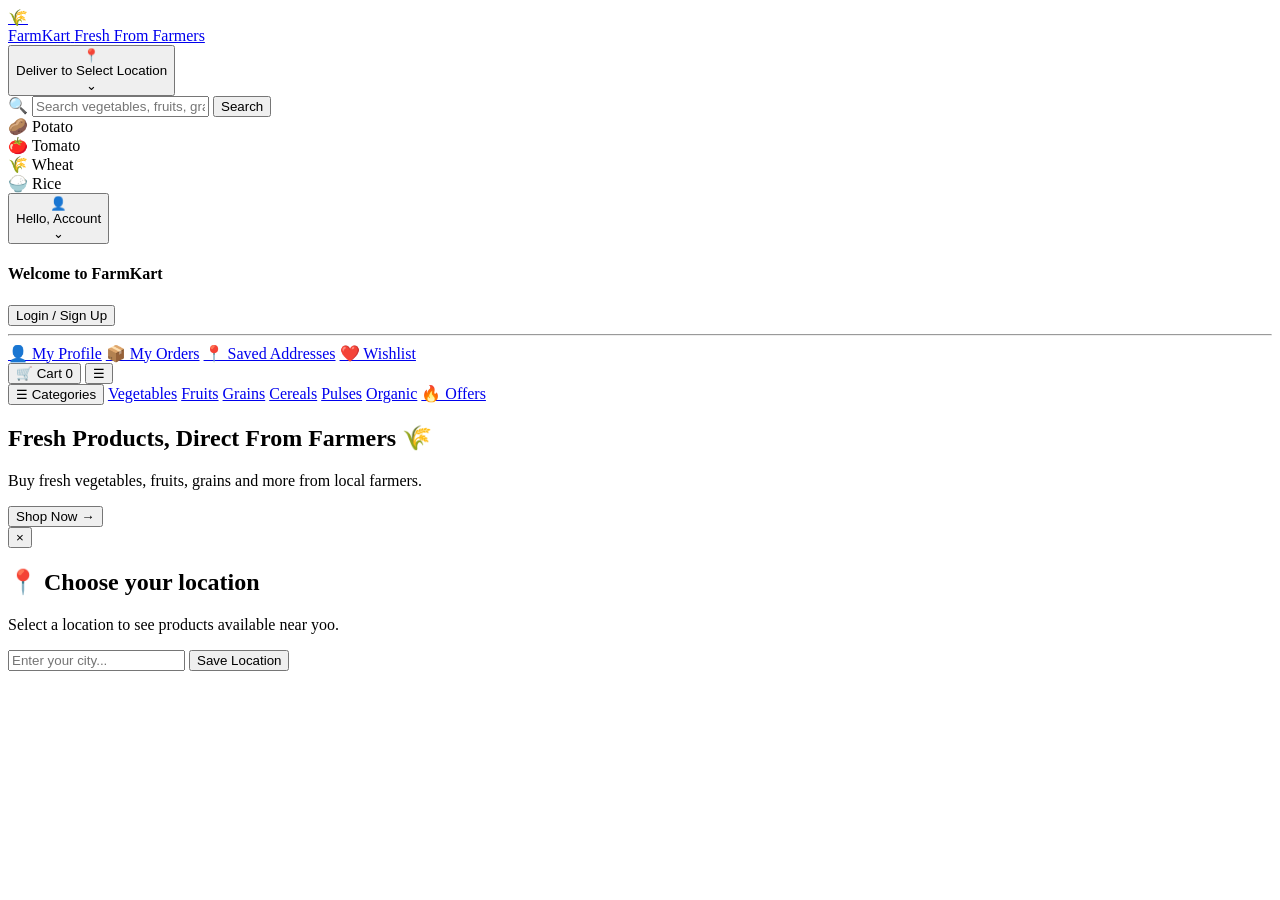
==== index.html @ 2c2e1724 "Update index.html" ====
<!DOCTYPE html>
<html lang="en">
<head>
    <meta charset="UTF-8">
    <meta name="viewport" content="width=device-width, initial-scale=1.0">

    <title>FarmKart | Fresh From Farmers</title>

    <link rel="stylesheet" href="style.css">

    <!-- Google Font -->
    <link rel="preconnect" href="https://fonts.googleapis.com">
    <link rel="preconnect" href="https://fonts.gstatic.com" crossorigin>
    <link href="https://fonts.googleapis.com/css2?family=Poppins:wght@400;500;600;700&display=swap" rel="stylesheet">
</head>

<body>

<header class="header">

    <!-- ================= TOP NAVBAR ================= -->
    <div class="navbar">

        <!-- LOGO -->
        <a href="#" class="logo">
            <div class="logo-icon">
                🌾
            </div>

            <div class="logo-text">
                <span class="brand-name">FarmKart</span>
                <span class="tagline">Fresh From Farmers</span>
            </div>
        </a>


        <!-- LOCATION -->
        <button class="location-btn" id="locationBtn">

            <span class="location-icon">📍</span>

            <div class="location-text">
                <span class="small-text">Deliver to</span>
                <span id="locationName">Select Location</span>
            </div>

            <span class="arrow">⌄</span>

        </button>


        <!-- SEARCH -->
        <div class="search-container">

            <span class="search-icon">🔍</span>

            <input
                type="text"
                id="searchInput"
                placeholder="Search vegetables, fruits, grains..."
                autocomplete="off"
            >

            <button class="search-btn" id="searchBtn">
                Search
            </button>

            <!-- SEARCH SUGGESTIONS -->
            <div class="search-suggestions" id="suggestions">

                <div class="suggestion">
                    🥔 Potato
                </div>

                <div class="suggestion">
                    🍅 Tomato
                </div>

                <div class="suggestion">
                    🌾 Wheat
                </div>

                <div class="suggestion">
                    🍚 Rice
                </div>

            </div>

        </div>


        <!-- ACCOUNT -->
        <div class="account-wrapper">

            <button class="account-btn" id="accountBtn">

                <span class="account-icon">👤</span>

                <div class="account-text">
                    <span class="small-text">Hello,</span>
                    <span>Account</span>
                </div>

                <span class="arrow">⌄</span>

            </button>


            <!-- ACCOUNT DROPDOWN -->

            <div class="account-dropdown" id="accountDropdown">

                <h4>Welcome to FarmKart</h4>

                <button class="login-btn">
                    Login / Sign Up
                </button>

                <hr>

                <a href="#">👤 My Profile</a>
                <a href="#">📦 My Orders</a>
                <a href="#">📍 Saved Addresses</a>
                <a href="#">❤️ Wishlist</a>

            </div>

        </div>


        <!-- CART -->

        <button class="cart-btn" id="cartBtn">

            <span class="cart-icon">🛒</span>

            <span>Cart</span>

            <span class="cart-count" id="cartCount">
                0
            </span>

        </button>


        <!-- MOBILE MENU BUTTON -->

        <button class="mobile-menu-btn" id="mobileMenuBtn">
            ☰
        </button>

    </div>


    <!-- ================= CATEGORY NAVIGATION ================= -->

    <nav class="category-nav" id="categoryNav">

        <div class="category-container">

            <button class="category-btn">
                ☰ Categories
            </button>

            <a href="#">Vegetables</a>
            <a href="#">Fruits</a>
            <a href="#">Grains</a>
            <a href="#">Cereals</a>
            <a href="#">Pulses</a>
            <a href="#">Organic</a>

            <a href="#" class="offers">
                🔥 Offers
            </a>

        </div>

    </nav>

</header>


<!-- ================= DEMO CONTENT ================= -->

<main>

    <section class="hero">

        <h1>
            Fresh Products,
            <span>Direct From Farmers 🌾</span>
        </h1>

        <p>
            Buy fresh vegetables, fruits, grains and more
            from local farmers.
        </p>

        <button class="shop-btn">
            Shop Now →
        </button>

    </section>

</main>


<!-- ================= LOCATION MODAL ================= -->

<div class="location-modal" id="locationModal">

    <div class="modal-content">

        <button class="close-btn" id="closeModal">
            ×
        </button>

        <h2>📍 Choose your location</h2>

        <p>
            Select a location to see products available near yoo.
        </p>

        <input
            type="text"
            id="locationInput"
            placeholder="Enter your city..."
        >

        <button id="saveLocation" class="save-location-btn">
            Save Location
        </button>

    </div>

</div>


<script src="script.js"></script>

</body>
</html>
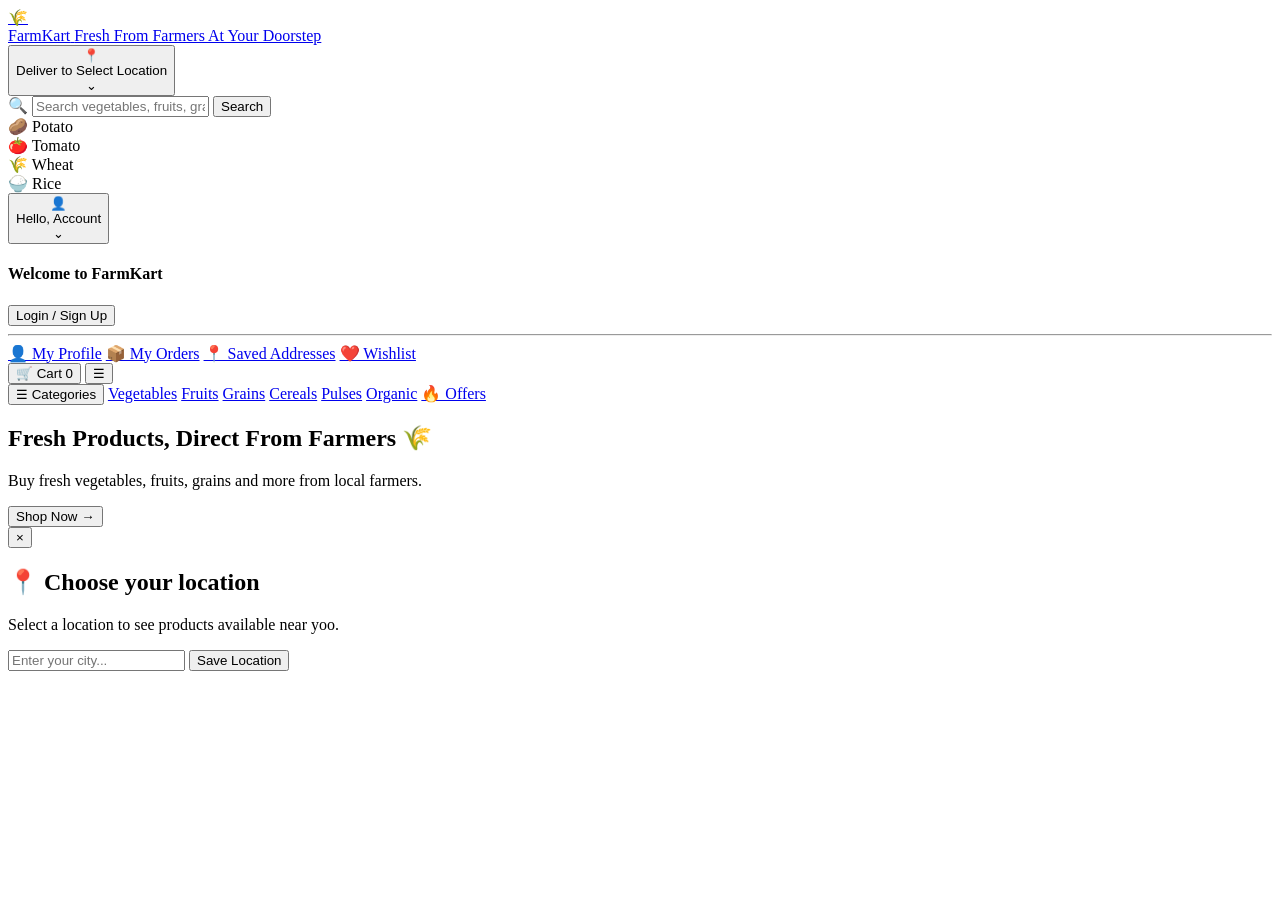
==== commit 8bad0964: "Update homepage heading" ====
--- a/index.html
+++ b/index.html
@@ -29,7 +29,7 @@
 
             <div class="logo-text">
                 <span class="brand-name">FarmKart</span>
-                <span class="tagline">Fresh From Farmers</span>
+                <span class="tagline">Fresh From Farmers At Your Doorstep</span>
             </div>
         </a>
 
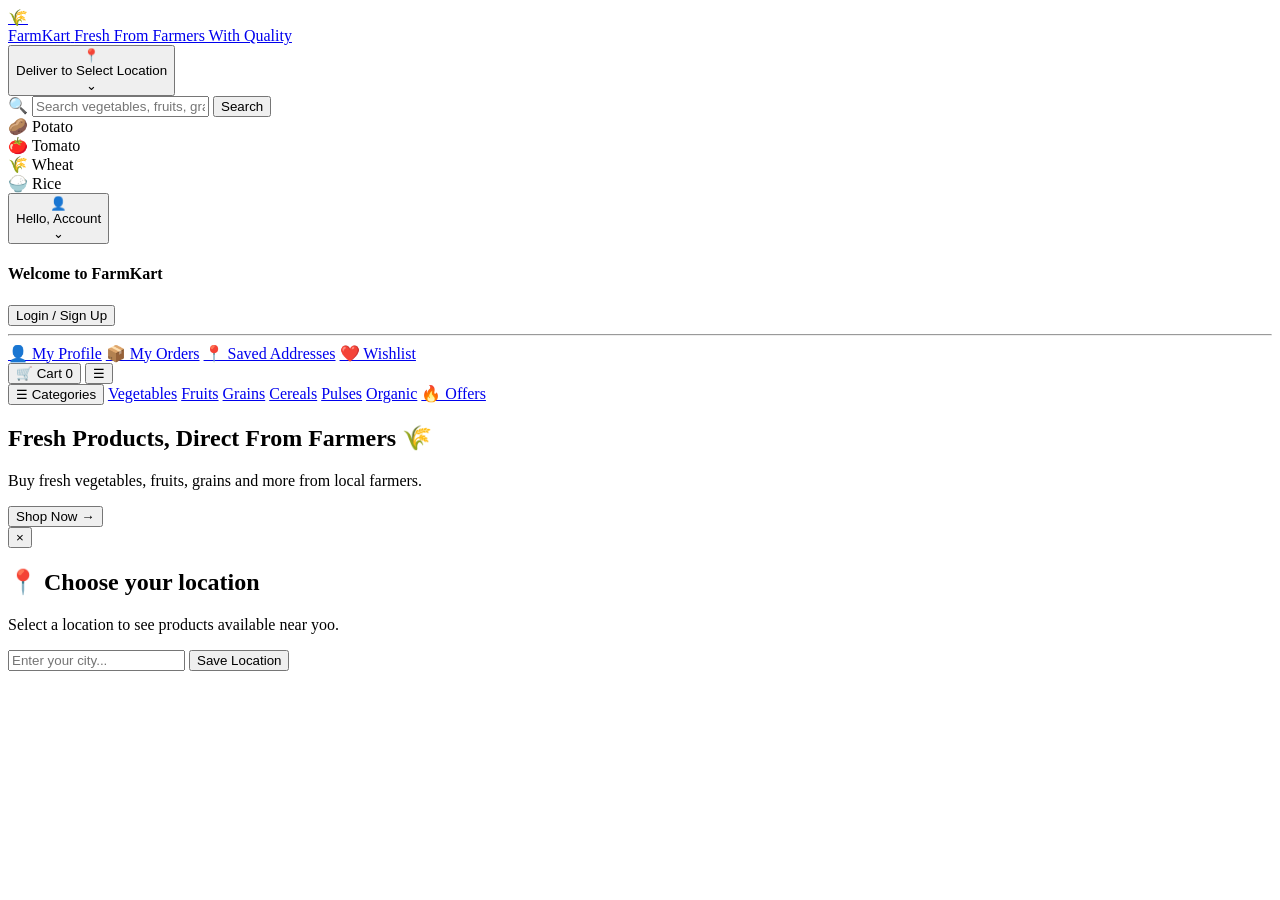
==== commit 0671f214: "Update homepage banner" ====
--- a/index.html
+++ b/index.html
@@ -29,7 +29,7 @@
 
             <div class="logo-text">
                 <span class="brand-name">FarmKart</span>
-                <span class="tagline">Fresh From Farmers At Your Doorstep</span>
+                <span class="tagline">Fresh From Farmers With Quality</span>
             </div>
         </a>
 
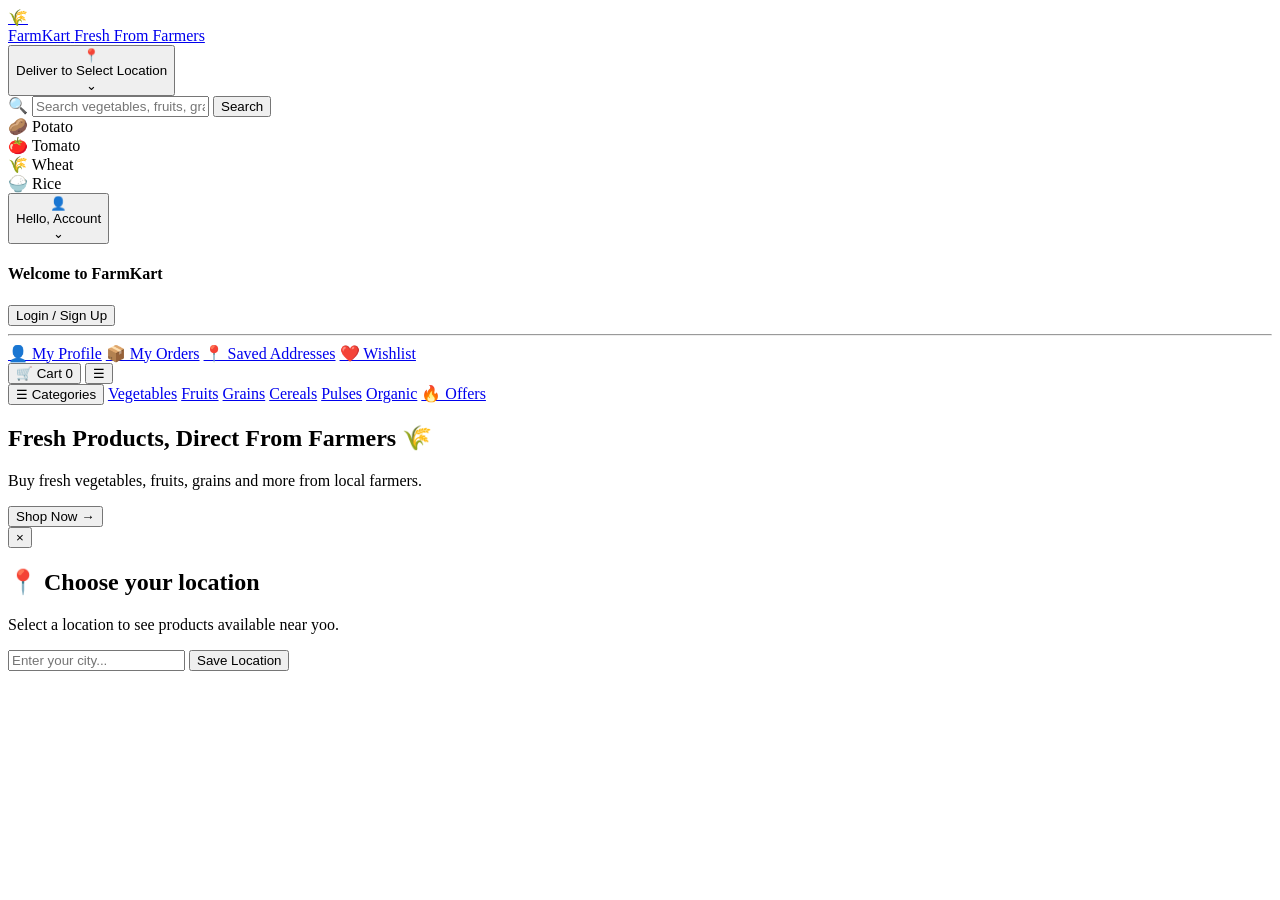
==== commit 868b76aa: "Merge branch 'feature-banner'" ====
--- a/index.html
+++ b/index.html
@@ -29,7 +29,7 @@
 
             <div class="logo-text">
                 <span class="brand-name">FarmKart</span>
-                <span class="tagline">Fresh From Farmers With Quality</span>
+                <span class="tagline">Fresh From Farmers</span>
             </div>
         </a>
 
